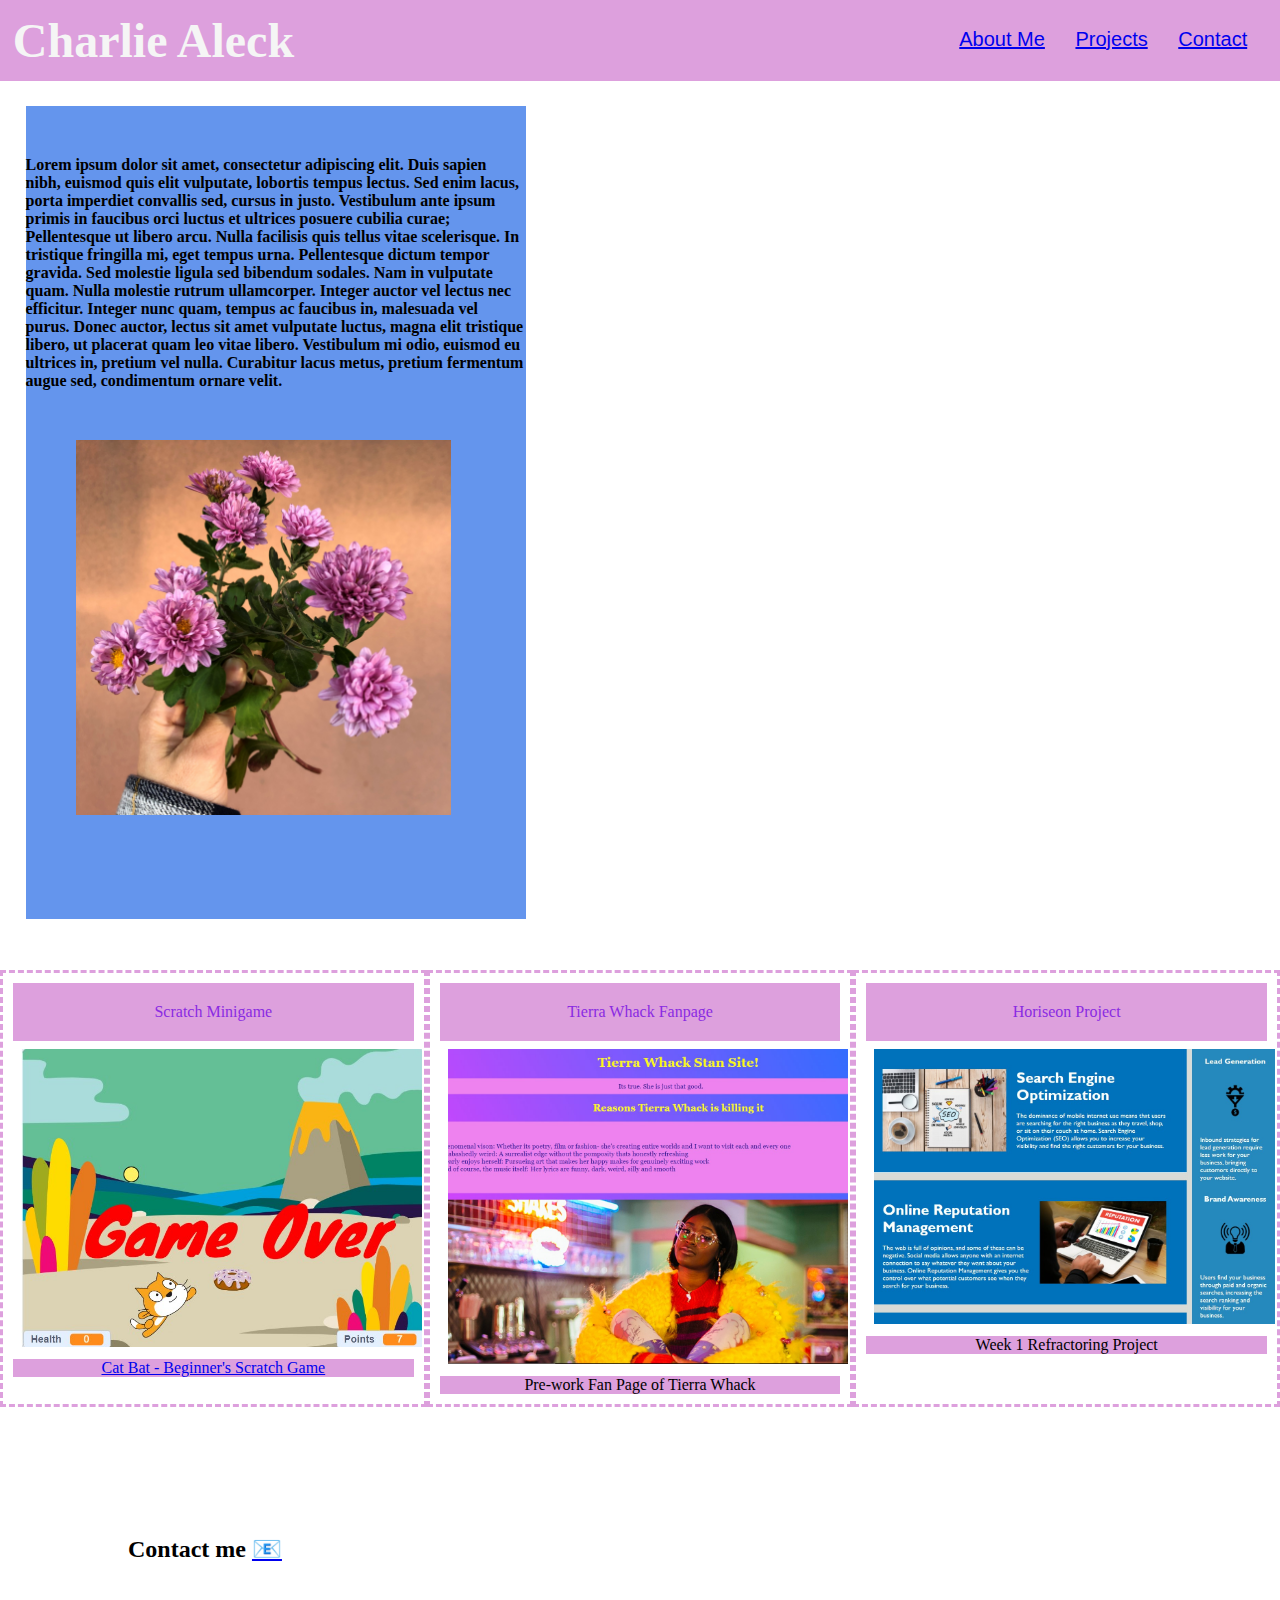
==== index.html @ 04c66715 "final edit" ====
<!DOCTYPE html>
<html lang="en">
<head>
    <meta charset="UTF-8">
    <meta http-equiv="X-UA-Compatible" content="IE=edge">
    <meta name="viewport" content="width=device-width, initial-scale=1.0">
    <link rel="stylesheet" href="assets/style.css">
    <title>Charlie Aleck</title>
</head>
<body>
        <!--Navigation Bar Links-->
    <header>
        <h1>Charlie Aleck</h1>
        <div>
            <ul>
                <li>
                    <a href="#bio">About Me</a>
                </li>
                <li>
                    <a href="#projects">Projects</a>
                </li>
                <li>
                    <a href="#contactme">Contact</a>
                </li>
            </ul>
        </div>
    </header>
        <!--About Me-->
        <section class="bio" id="bio">
            <p>Lorem ipsum dolor sit amet, consectetur adipiscing elit. Duis sapien nibh, euismod quis elit vulputate, lobortis tempus lectus. Sed enim lacus, porta imperdiet convallis sed, cursus in justo. Vestibulum ante ipsum primis in faucibus orci luctus et ultrices posuere cubilia curae; Pellentesque ut libero arcu. Nulla facilisis quis tellus vitae scelerisque. In tristique fringilla mi, eget tempus urna. Pellentesque dictum tempor gravida. Sed molestie ligula sed bibendum sodales. Nam in vulputate quam. Nulla molestie rutrum ullamcorper. Integer auctor vel lectus nec efficitur. Integer nunc quam, tempus ac faucibus in, malesuada vel purus. Donec auctor, lectus sit amet vulputate luctus, magna elit tristique libero, ut placerat quam leo vitae libero. Vestibulum mi odio, euismod eu ultrices in, pretium vel nulla. Curabitur lacus metus, pretium fermentum augue sed, condimentum ornare velit.
            </p>
        
        <!--Photo-->
            <p>
                <img class="aboutmeimg" src="./assets/images/flowers.jpg" alt="image of Charlie's hand holding a small bunch of purple flowers"> 
            </p>  
        </section>

        <!--Projects-->
        <section class="projects" id="projects">

        <main>
            <section class="project">
                <header>Scratch Minigame</header>
                    <img src="./assets/images/scratchgame.jpg" alt="Cat Bat Scratch Game" />
                        <p class="projectfooter">
                      <a href="https://scratch.mit.edu/projects/488320824">Cat Bat - Beginner's Scratch Game
                      </a>
                        </p>
                </section>

                <section class="project">
                  <header>Tierra Whack Fanpage</header>
                  <img src="./assets/images/TierraWhackFanPage.jpg" alt="Tierra Whack Fan Page"/>
                  <p class="projectfooter">Pre-work Fan Page of Tierra Whack</p>
                </section>

                <section class="project">
                  <header>Horiseon Project</header>
                  <img src="./assets/images/horiseon.jpg" alt="Horiseon Project" />
                  <p class="projectfooter">Week 1 Refractoring Project</p>
                </section>
            </main>
          
        </section>
        
        <!---Contact-->
    <footer>
        <h2 class="contactme" id="contactme">
            Contact me  
        
            <a href="mailto:aleckcharlie@gmail.com">📧</a>
        </h2>
    </footer>
</body>
</html>
---- assets/style.css ----
* {
    box-sizing: border-box;
    padding: 0;
    margin: 0;
    font-family: 'Montserrat', 'Helvetica' sans-serif;
}

body {
    background: url(https://media.giphy.com/media/xT0GqcCJJJH12hJvGM/giphy.gif);
    background: cover;
}

header {
    padding: 1%;
    font-size: 16px;
    position: sticky;
    background-color: plum;
}

header h1 {
    display: inline-block;
    font-size: 48px;
    color: whitesmoke;
}

header div {
    padding-top: 15px;
    margin-right: 20px;
    float: right;
    font-family: 'Montserrat','Helvetica', sans-serif;
    font-size: 20px;
}

header div ul {
    list-style-type: none;
}

header div ul li {
    display: inline-block;
    margin-left: 25px;
}

.bio {
    display: inline-block;  
    width: 500px;
    padding-right: 0px;
    margin: 2%;
    padding-top: 50px;
    padding-bottom: 50px;
    background-color: cornflowerblue;
    font-weight:bold;
}

.aboutmeimg {
    margin: 10%;
    display: inline-block;
    width: 75%;   
}

/* Projects */

main {
  display: flex;
  flex-wrap: wrap;
  margin-top: 2%;
}

.main-header {
  display: flex;
  flex-wrap: wrap;
  justify-content: space-between;
  padding: 60px;
  background: plum;
  color: #fff;
  font-weight: bold;
}

.project {
  flex: 1 0 0;
  padding: 10px;
  text-align: center;
  border-style: dashed;
  border-color: plum;
  border-width: 3px;
}

.project header {
  padding: 5%;
  background:plum;
  color: blueviolet;
}

.project img {
  width: 100%;
  min-width: 48px;
  background-color:powderblue;
  margin: 2%;
}

.projectfooter {
    background-color: plum;
}

/* Contact */

h2 {
    margin: 10%;
    align-self: center;
}

/* Media queries section, was not able to complete 
@media screen and (max-width: 992px) {
    something changes{
    }
  }

@media screen and (max-width: 576px) {
    something changes{
    }
  }

*/
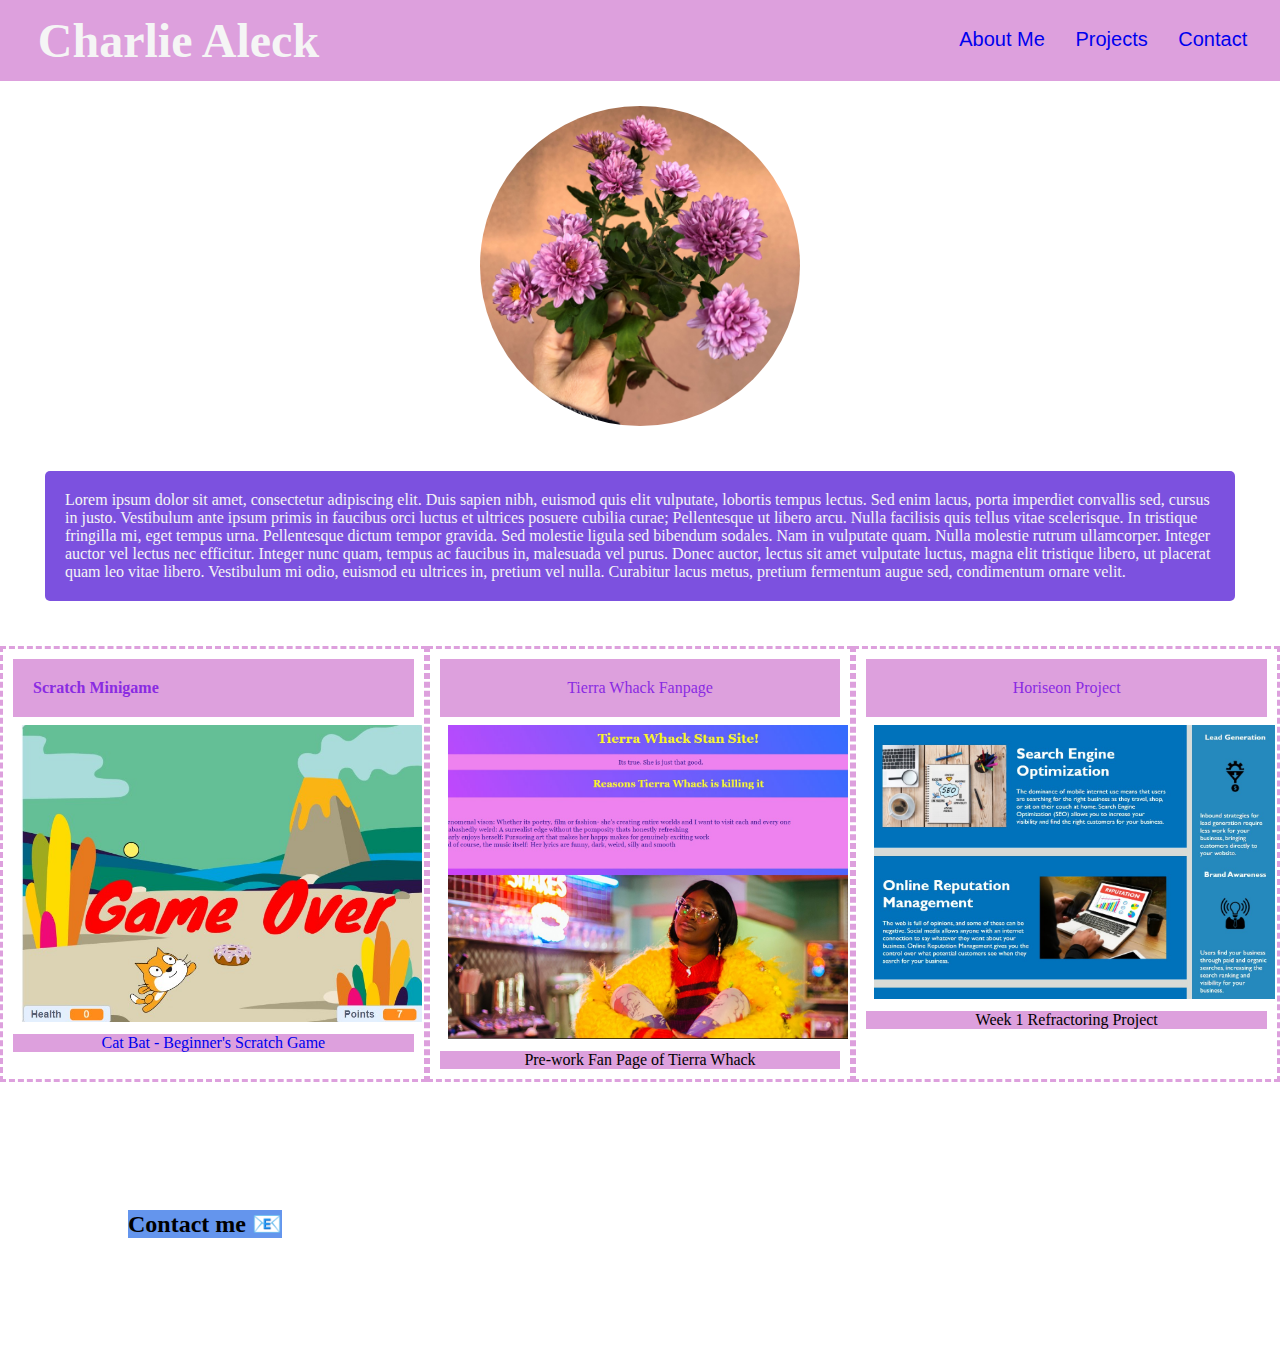
==== commit 6da65c6b: "added media queries" ====
--- a/index.html
+++ b/index.html
@@ -1,14 +1,18 @@
 <!DOCTYPE html>
 <html lang="en">
+
 <head>
     <meta charset="UTF-8">
     <meta http-equiv="X-UA-Compatible" content="IE=edge">
     <meta name="viewport" content="width=device-width, initial-scale=1.0">
+    <link href="https://cdn.jsdelivr.net/npm/bootstrap@5.0.1/dist/css/bootstrap.min.css" rel="stylesheet"
+        integrity="sha384-+0n0xVW2eSR5OomGNYDnhzAbDsOXxcvSN1TPprVMTNDbiYZCxYbOOl7+AMvyTG2x" crossorigin="anonymous">
     <link rel="stylesheet" href="assets/style.css">
     <title>Charlie Aleck</title>
 </head>
+
 <body>
-        <!--Navigation Bar Links-->
+    <!--Navigation Bar Links-->
     <header>
         <h1>Charlie Aleck</h1>
         <div>
@@ -25,52 +29,69 @@
             </ul>
         </div>
     </header>
-        <!--About Me-->
-        <section class="bio" id="bio">
-            <p>Lorem ipsum dolor sit amet, consectetur adipiscing elit. Duis sapien nibh, euismod quis elit vulputate, lobortis tempus lectus. Sed enim lacus, porta imperdiet convallis sed, cursus in justo. Vestibulum ante ipsum primis in faucibus orci luctus et ultrices posuere cubilia curae; Pellentesque ut libero arcu. Nulla facilisis quis tellus vitae scelerisque. In tristique fringilla mi, eget tempus urna. Pellentesque dictum tempor gravida. Sed molestie ligula sed bibendum sodales. Nam in vulputate quam. Nulla molestie rutrum ullamcorper. Integer auctor vel lectus nec efficitur. Integer nunc quam, tempus ac faucibus in, malesuada vel purus. Donec auctor, lectus sit amet vulputate luctus, magna elit tristique libero, ut placerat quam leo vitae libero. Vestibulum mi odio, euismod eu ultrices in, pretium vel nulla. Curabitur lacus metus, pretium fermentum augue sed, condimentum ornare velit.
+    <!--About Me-->
+
+            <img class="img" src="./assets/images/flowers.jpg"
+                alt="image of Charlie's hand holding a small bunch of purple flowers">
+
+            <p class="bio">Lorem ipsum dolor sit amet, consectetur adipiscing elit. Duis sapien nibh, euismod quis elit
+                vulputate,
+                lobortis tempus lectus. Sed enim lacus, porta imperdiet convallis sed, cursus in justo. Vestibulum
+                ante
+                ipsum primis in faucibus orci luctus et ultrices posuere cubilia curae; Pellentesque ut libero arcu.
+                Nulla
+                facilisis quis tellus vitae scelerisque. In tristique fringilla mi, eget tempus urna. Pellentesque
+                dictum
+                tempor gravida. Sed molestie ligula sed bibendum sodales. Nam in vulputate quam. Nulla molestie
+                rutrum
+                ullamcorper. Integer auctor vel lectus nec efficitur. Integer nunc quam, tempus ac faucibus in,
+                malesuada
+                vel purus. Donec auctor, lectus sit amet vulputate luctus, magna elit tristique libero, ut placerat
+                quam
+                leo
+                vitae libero. Vestibulum mi odio, euismod eu ultrices in, pretium vel nulla. Curabitur lacus metus,
+                pretium
+                fermentum augue sed, condimentum ornare velit.
             </p>
-        
-        <!--Photo-->
-            <p>
-                <img class="aboutmeimg" src="./assets/images/flowers.jpg" alt="image of Charlie's hand holding a small bunch of purple flowers"> 
-            </p>  
-        </section>
+            <!-- </section> -->
 
-        <!--Projects-->
-        <section class="projects" id="projects">
+    <!--Photo-->
 
+    <!--Projects-->
+    <section class="projects" id="projects">
         <main>
             <section class="project">
-                <header>Scratch Minigame</header>
-                    <img src="./assets/images/scratchgame.jpg" alt="Cat Bat Scratch Game" />
-                        <p class="projectfooter">
-                      <a href="https://scratch.mit.edu/projects/488320824">Cat Bat - Beginner's Scratch Game
-                      </a>
-                        </p>
-                </section>
+                <header class="main-header">Scratch Minigame</header>
+                <img src="./assets/images/scratchgame.jpg" alt="Cat Bat Scratch Game" />
+                <p class="projectfooter">
+                    <a href="https://scratch.mit.edu/projects/488320824">Cat Bat - Beginner's Scratch Game
+                    </a>
+                </p>
+            </section>
 
-                <section class="project">
-                  <header>Tierra Whack Fanpage</header>
-                  <img src="./assets/images/TierraWhackFanPage.jpg" alt="Tierra Whack Fan Page"/>
-                  <p class="projectfooter">Pre-work Fan Page of Tierra Whack</p>
-                </section>
+            <section class="project">
+                <header>Tierra Whack Fanpage</header>
+                <img src="./assets/images/TierraWhackFanPage.jpg" alt="Tierra Whack Fan Page" />
+                <p class="projectfooter">Pre-work Fan Page of Tierra Whack</p>
+            </section>
 
-                <section class="project">
-                  <header>Horiseon Project</header>
-                  <img src="./assets/images/horiseon.jpg" alt="Horiseon Project" />
-                  <p class="projectfooter">Week 1 Refractoring Project</p>
-                </section>
-            </main>
-          
-        </section>
-        
-        <!---Contact-->
+            <section class="project">
+                <header>Horiseon Project</header>
+                <img src="./assets/images/horiseon.jpg" alt="Horiseon Project" />
+                <p class="projectfooter">Week 1 Refractoring Project</p>
+            </section>
+        </main>
+
+    </section>
+
+    <!---Contact-->
     <footer>
         <h2 class="contactme" id="contactme">
-            Contact me  
-        
+            Contact me
+
             <a href="mailto:aleckcharlie@gmail.com">📧</a>
         </h2>
     </footer>
 </body>
+
 </html>--- a/assets/style.css
+++ b/assets/style.css
@@ -1,60 +1,63 @@
 * {
-    box-sizing: border-box;
-    padding: 0;
-    margin: 0;
-    font-family: 'Montserrat', 'Helvetica' sans-serif;
+  box-sizing: border-box;
+  padding: 0;
+  margin: 0;
+  font-family: "Montserrat", "Helvetica" sans-serif;
 }
-
+a {
+  text-decoration: none;
+}
 body {
-    background: url(https://media.giphy.com/media/xT0GqcCJJJH12hJvGM/giphy.gif);
-    background: cover;
+  background: url(https://media.giphy.com/media/xT0GqcCJJJH12hJvGM/giphy.gif);
+  background: cover;
 }
 
 header {
-    padding: 1%;
-    font-size: 16px;
-    position: sticky;
-    background-color: plum;
+  padding: 1%;
+  font-size: 16px;
+  position: sticky;
+  background-color: plum;
 }
 
 header h1 {
-    display: inline-block;
-    font-size: 48px;
-    color: whitesmoke;
+  display: inline-block;
+  font-size: 48px;
+  color: whitesmoke;
+  margin-left: 25px;
 }
 
 header div {
-    padding-top: 15px;
-    margin-right: 20px;
-    float: right;
-    font-family: 'Montserrat','Helvetica', sans-serif;
-    font-size: 20px;
+  padding-top: 15px;
+  margin-right: 20px;
+  float: right;
+  font-family: "Montserrat", "Helvetica", sans-serif;
+  font-size: 20px;
 }
 
 header div ul {
-    list-style-type: none;
+  list-style-type: none;
 }
 
 header div ul li {
-    display: inline-block;
-    margin-left: 25px;
+  display: inline-block;
+  margin-left: 25px;
+}
+
+.img {
+  margin-top: 25px;
+  max-width: 25%;
+  border-radius: 50%;
+  display: block;
+  margin-left: auto;
+  margin-right: auto;
 }
 
 .bio {
-    display: inline-block;  
-    width: 500px;
-    padding-right: 0px;
-    margin: 2%;
-    padding-top: 50px;
-    padding-bottom: 50px;
-    background-color: cornflowerblue;
-    font-weight:bold;
-}
-
-.aboutmeimg {
-    margin: 10%;
-    display: inline-block;
-    width: 75%;   
+  background-color: rgba(80, 23, 212, 0.75);
+  color: whitesmoke;
+  padding: 20px;
+  border-radius: 5px;
+  margin: 45px;
 }
 
 /* Projects */
@@ -63,6 +66,7 @@
   display: flex;
   flex-wrap: wrap;
   margin-top: 2%;
+  justify-content: space-between;
 }
 
 .main-header {
@@ -86,37 +90,79 @@
 
 .project header {
   padding: 5%;
-  background:plum;
+  background: plum;
   color: blueviolet;
 }
 
 .project img {
   width: 100%;
   min-width: 48px;
-  background-color:powderblue;
+  background-color: powderblue;
   margin: 2%;
 }
 
 .projectfooter {
-    background-color: plum;
+  background-color: plum;
 }
 
 /* Contact */
 
-h2 {
-    margin: 10%;
-    align-self: center;
+.contactme {
+  margin: 10%;
+  display: inline-block;
+  align-items: center;
+  background-color: cornflowerblue;
 }
 
-/* Media queries section, was not able to complete 
 @media screen and (max-width: 992px) {
-    something changes{
-    }
+  .img {
+    margin-top: 25px;
+    max-width: 25%;
+    border-radius: 50%;
+    display: block;
+    margin-left: auto;
+    margin-right: auto;
   }
+  .bio {
+    background-color: rgba(80, 23, 212, 0.75);
+    color: whitesmoke;
+    padding: 20px;
+    border-radius: 5px;
+    margin: 45px;
+  }
+}
+
+@media screen and (max-width: 768px) {
+  .img {
+    margin-top: 25px;
+    max-width: 25%;
+    border-radius: 50%;
+    display: block;
+    margin-left: auto;
+    margin-right: auto;
+  }
+  .bio {
+    background-color: rgba(80, 23, 212, 0.75);
+    color: whitesmoke;
+    padding: 20px;
+    border-radius: 5px;
+    margin: 45px;
+  }
+}
 
 @media screen and (max-width: 576px) {
-    something changes{
-    }
+  .img {
+    max-width: 50%;
+    border-radius: 50%;
+    display: block;
+    margin-left: auto;
+    margin-right: auto;
   }
-
-*/+  .bio {
+    background-color: rgba(80, 23, 212, 0.75);
+    color: whitesmoke;
+    padding: 20px;
+    border-radius: 5px;
+    margin: 10px;
+  }
+}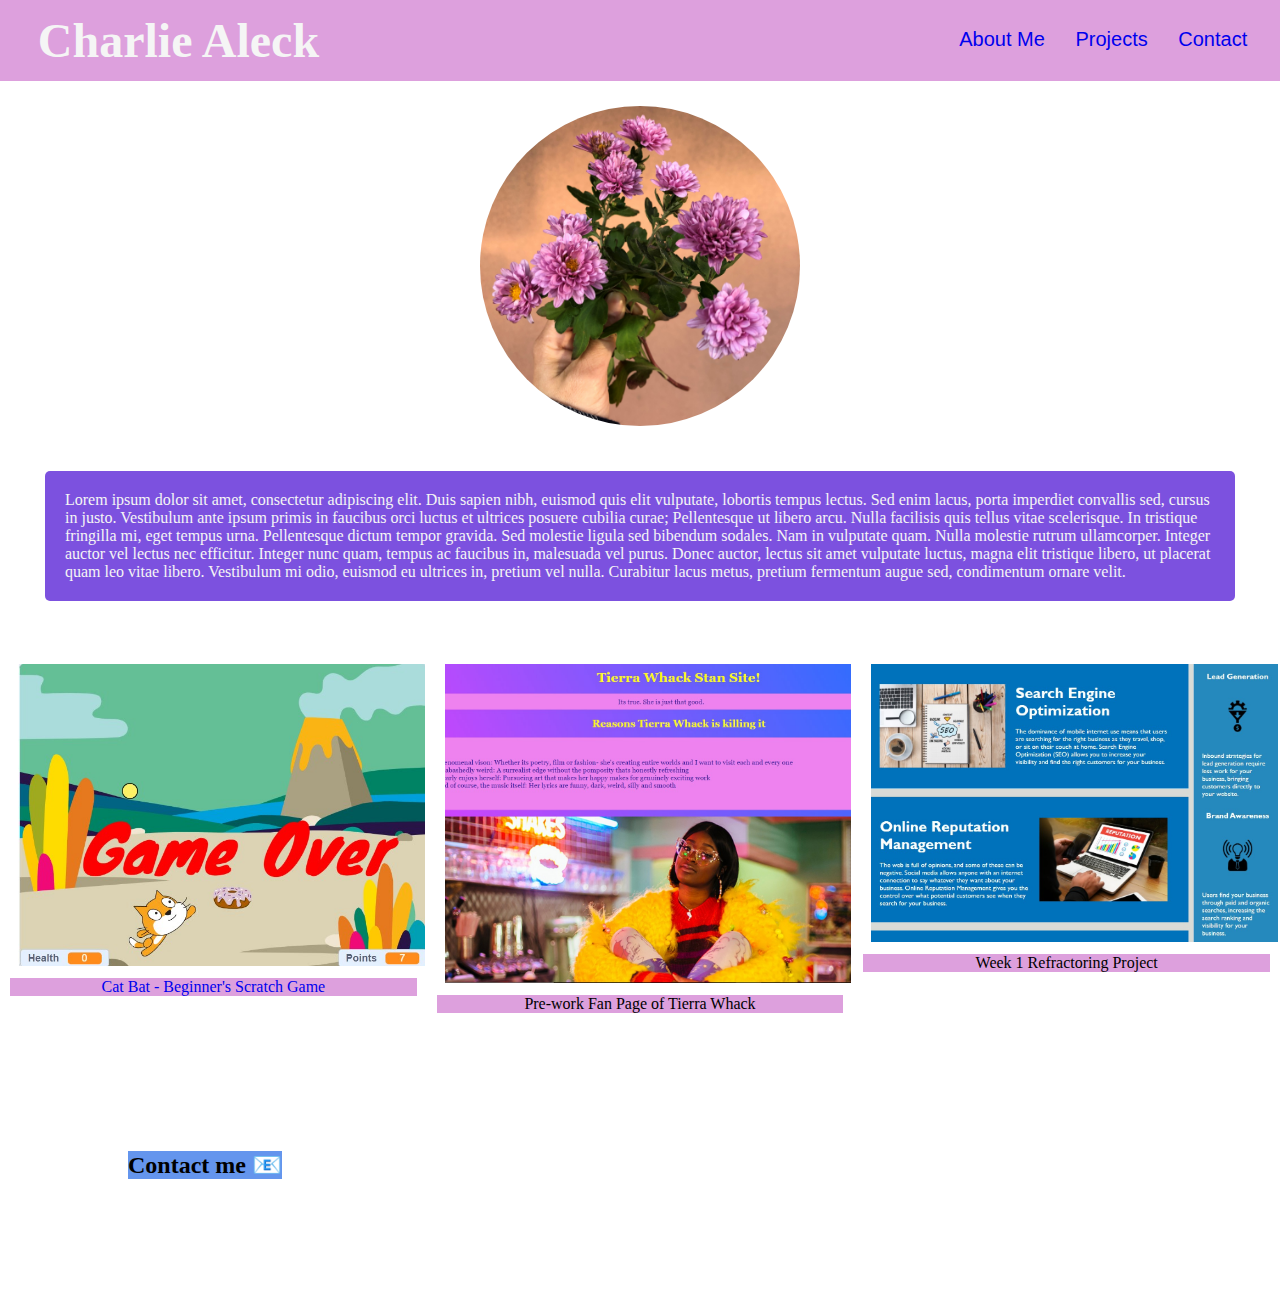
==== commit 942e96ae: "editing project cards" ====
--- a/index.html
+++ b/index.html
@@ -61,7 +61,7 @@
     <section class="projects" id="projects">
         <main>
             <section class="project">
-                <header class="main-header">Scratch Minigame</header>
+                <!-- <header class="main-header">Scratch Minigame</header> -->
                 <img src="./assets/images/scratchgame.jpg" alt="Cat Bat Scratch Game" />
                 <p class="projectfooter">
                     <a href="https://scratch.mit.edu/projects/488320824">Cat Bat - Beginner's Scratch Game
@@ -70,13 +70,13 @@
             </section>
 
             <section class="project">
-                <header>Tierra Whack Fanpage</header>
+                <!-- <header>Tierra Whack Fanpage</header> -->
                 <img src="./assets/images/TierraWhackFanPage.jpg" alt="Tierra Whack Fan Page" />
                 <p class="projectfooter">Pre-work Fan Page of Tierra Whack</p>
             </section>
 
             <section class="project">
-                <header>Horiseon Project</header>
+                <!-- <header>Horiseon Project</header> -->
                 <img src="./assets/images/horiseon.jpg" alt="Horiseon Project" />
                 <p class="projectfooter">Week 1 Refractoring Project</p>
             </section>
--- a/assets/style.css
+++ b/assets/style.css
@@ -83,16 +83,14 @@
   flex: 1 0 0;
   padding: 10px;
   text-align: center;
-  border-style: dashed;
-  border-color: plum;
-  border-width: 3px;
+
 }
 
-.project header {
+/* .project header {
   padding: 5%;
   background: plum;
   color: blueviolet;
-}
+} */
 
 .project img {
   width: 100%;
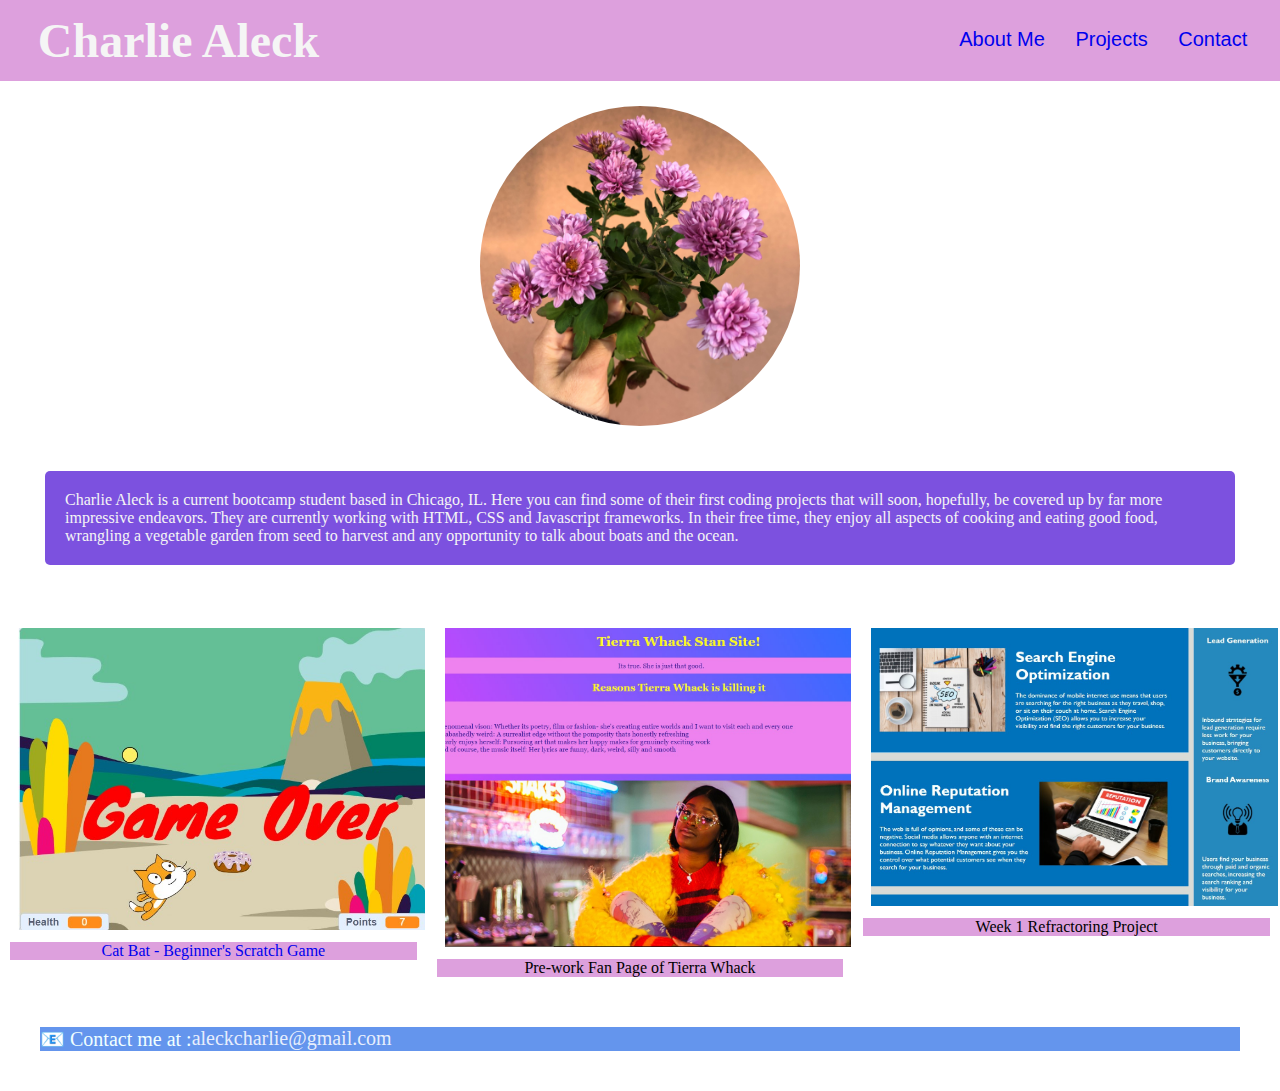
==== commit 07fb419b: "refractored css" ====
--- a/index.html
+++ b/index.html
@@ -34,25 +34,13 @@
             <img class="img" src="./assets/images/flowers.jpg"
                 alt="image of Charlie's hand holding a small bunch of purple flowers">
 
-            <p class="bio">Lorem ipsum dolor sit amet, consectetur adipiscing elit. Duis sapien nibh, euismod quis elit
-                vulputate,
-                lobortis tempus lectus. Sed enim lacus, porta imperdiet convallis sed, cursus in justo. Vestibulum
-                ante
-                ipsum primis in faucibus orci luctus et ultrices posuere cubilia curae; Pellentesque ut libero arcu.
-                Nulla
-                facilisis quis tellus vitae scelerisque. In tristique fringilla mi, eget tempus urna. Pellentesque
-                dictum
-                tempor gravida. Sed molestie ligula sed bibendum sodales. Nam in vulputate quam. Nulla molestie
-                rutrum
-                ullamcorper. Integer auctor vel lectus nec efficitur. Integer nunc quam, tempus ac faucibus in,
-                malesuada
-                vel purus. Donec auctor, lectus sit amet vulputate luctus, magna elit tristique libero, ut placerat
-                quam
-                leo
-                vitae libero. Vestibulum mi odio, euismod eu ultrices in, pretium vel nulla. Curabitur lacus metus,
-                pretium
-                fermentum augue sed, condimentum ornare velit.
-            </p>
+            <section class="bio">
+                <p>
+                    Charlie Aleck is a current bootcamp student based in Chicago, IL. Here you can find some of their first coding projects that will soon, hopefully, be covered up by far more impressive endeavors. They are currently working with HTML, CSS and Javascript frameworks. 
+
+                    In their free time, they enjoy all aspects of cooking and eating good food, wrangling a vegetable garden from seed to harvest and any opportunity to talk about boats and the ocean. 
+                </p>
+            </section>
             <!-- </section> -->
 
     <!--Photo-->
@@ -86,11 +74,12 @@
 
     <!---Contact-->
     <footer>
-        <h2 class="contactme" id="contactme">
-            Contact me
-
-            <a href="mailto:aleckcharlie@gmail.com">📧</a>
-        </h2>
+        <div>
+            <p class="contactme" id="contactme"> 📧 Contact me at : 
+                <a href="mailto:aleckcharlie@gmail.com" class="contactlink"> aleckcharlie@gmail.com </a>
+            </p>
+            
+        </div>
     </footer>
 </body>
 
--- a/assets/style.css
+++ b/assets/style.css
@@ -42,7 +42,7 @@
   display: inline-block;
   margin-left: 25px;
 }
-
+/* -------- Bio  ----------------------------------------*/
 .img {
   margin-top: 25px;
   max-width: 25%;
@@ -60,7 +60,7 @@
   margin: 45px;
 }
 
-/* Projects */
+/* -------- Project Cards ----------------------------------------*/
 
 main {
   display: flex;
@@ -103,15 +103,26 @@
   background-color: plum;
 }
 
-/* Contact */
+/* -------- Contact  ----------------------------------------*/
 
 .contactme {
-  margin: 10%;
-  display: inline-block;
+  color: azure;
+  margin: 2em;
+  display: flex;
   align-items: center;
   background-color: cornflowerblue;
+  font-size: 20px;
+  font-weight: 400;
 }
 
+.contactlink {
+  color:rgba(255, 255, 255, 0.863);
+}
+
+.contactlink:hover {
+  color: rgba(239, 255, 8, 0.863);
+}
+/* -------- Media Queries ----------------------------------------*/
 @media screen and (max-width: 992px) {
   .img {
     margin-top: 25px;
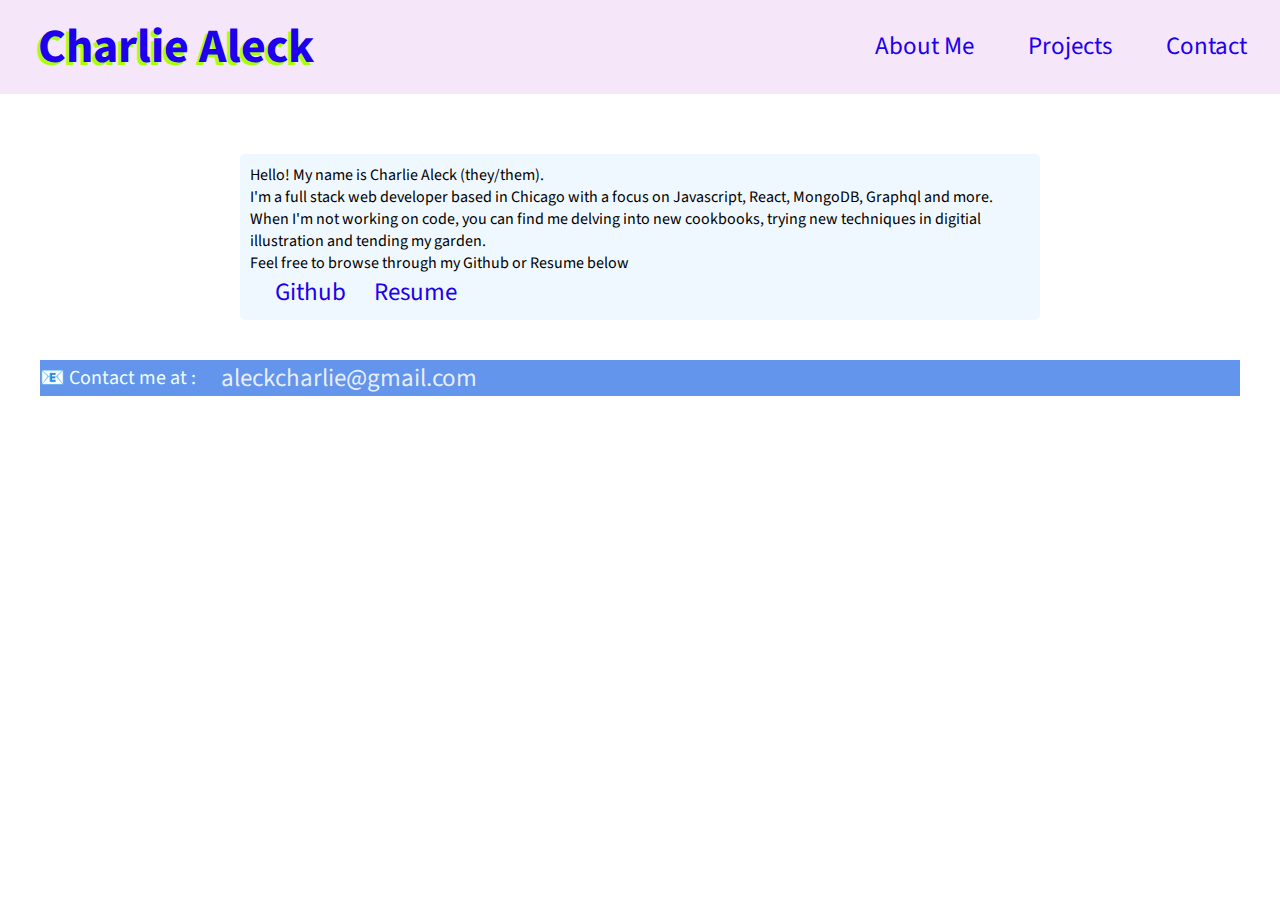
==== commit 2199aba9: "styled bio" ====
--- a/index.html
+++ b/index.html
@@ -5,6 +5,9 @@
     <meta charset="UTF-8">
     <meta http-equiv="X-UA-Compatible" content="IE=edge">
     <meta name="viewport" content="width=device-width, initial-scale=1.0">
+    <link rel="preconnect" href="https://fonts.googleapis.com">
+    <link rel="preconnect" href="https://fonts.gstatic.com" crossorigin>
+    <link href="https://fonts.googleapis.com/css2?family=Source+Sans+Pro:ital@0;1&display=swap" rel="stylesheet">
     <link href="https://cdn.jsdelivr.net/npm/bootstrap@5.0.1/dist/css/bootstrap.min.css" rel="stylesheet"
         integrity="sha384-+0n0xVW2eSR5OomGNYDnhzAbDsOXxcvSN1TPprVMTNDbiYZCxYbOOl7+AMvyTG2x" crossorigin="anonymous">
     <link rel="stylesheet" href="assets/style.css">
@@ -30,55 +33,38 @@
         </div>
     </header>
     <!--About Me-->
-
-            <img class="img" src="./assets/images/flowers.jpg"
-                alt="image of Charlie's hand holding a small bunch of purple flowers">
-
-            <section class="bio">
-                <p>
-                    Charlie Aleck is a current bootcamp student based in Chicago, IL. Here you can find some of their first coding projects that will soon, hopefully, be covered up by far more impressive endeavors. They are currently working with HTML, CSS and Javascript frameworks. 
-
-                    In their free time, they enjoy all aspects of cooking and eating good food, wrangling a vegetable garden from seed to harvest and any opportunity to talk about boats and the ocean. 
-                </p>
-            </section>
-            <!-- </section> -->
+    <section class="bio">
+        <p>
+            Hello! My name is Charlie Aleck (they/them).
+            <br />
+            I'm a full stack web developer based in Chicago with a focus on Javascript, React, MongoDB, Graphql and
+            more.
+            <br />
+            When I'm not working on code, you can find me delving into new cookbooks, trying new techniques in digitial
+            illustration and tending my garden.
+            <br />
+            Feel free to browse through my Github or Resume below
+            <br />
+            <a href="https://github.com/aleck-charlie" class="card-link">Github</a> <a href=""
+                className="card-link">Resume</a>
+        </p>
+    </section>
+    <!-- </section> -->
 
     <!--Photo-->
 
     <!--Projects-->
     <section class="projects" id="projects">
-        <main>
-            <section class="project">
-                <!-- <header class="main-header">Scratch Minigame</header> -->
-                <img src="./assets/images/scratchgame.jpg" alt="Cat Bat Scratch Game" />
-                <p class="projectfooter">
-                    <a href="https://scratch.mit.edu/projects/488320824">Cat Bat - Beginner's Scratch Game
-                    </a>
-                </p>
-            </section>
-
-            <section class="project">
-                <!-- <header>Tierra Whack Fanpage</header> -->
-                <img src="./assets/images/TierraWhackFanPage.jpg" alt="Tierra Whack Fan Page" />
-                <p class="projectfooter">Pre-work Fan Page of Tierra Whack</p>
-            </section>
-
-            <section class="project">
-                <!-- <header>Horiseon Project</header> -->
-                <img src="./assets/images/horiseon.jpg" alt="Horiseon Project" />
-                <p class="projectfooter">Week 1 Refractoring Project</p>
-            </section>
-        </main>
 
     </section>
 
     <!---Contact-->
     <footer>
         <div>
-            <p class="contactme" id="contactme"> 📧 Contact me at : 
+            <p class="contactme" id="contactme"> 📧 Contact me at :
                 <a href="mailto:aleckcharlie@gmail.com" class="contactlink"> aleckcharlie@gmail.com </a>
             </p>
-            
+
         </div>
     </footer>
 </body>
--- a/assets/style.css
+++ b/assets/style.css
@@ -3,10 +3,20 @@
   padding: 0;
   margin: 0;
   font-family: "Montserrat", "Helvetica" sans-serif;
+  font-family: 'Source Sans Pro', sans-serif;
 }
 a {
   text-decoration: none;
+  display: inline-block;
+  font-size: 25px;
+  color: #2000ec;
+  margin-left: 25px;
 }
+
+a:hover {
+  text-decoration: underline;
+}
+
 body {
   background: url(https://media.giphy.com/media/xT0GqcCJJJH12hJvGM/giphy.gif);
   background: cover;
@@ -16,13 +26,14 @@
   padding: 1%;
   font-size: 16px;
   position: sticky;
-  background-color: plum;
+  background: #f6e6fa;
 }
 
 header h1 {
   display: inline-block;
   font-size: 48px;
-  color: whitesmoke;
+  color: #2000ec;
+  text-shadow: -3px 3px #a7ff10;
   margin-left: 25px;
 }
 
@@ -53,11 +64,13 @@
 }
 
 .bio {
-  background-color: rgba(80, 23, 212, 0.75);
-  color: whitesmoke;
-  padding: 20px;
+  background-color: aliceblue;
+  padding: 10px;
   border-radius: 5px;
-  margin: 45px;
+  margin: auto;
+  max-width: 800px;
+  margin-top: 60px;
+  margin-bottom: 20px;
 }
 
 /* -------- Project Cards ----------------------------------------*/
@@ -83,14 +96,7 @@
   flex: 1 0 0;
   padding: 10px;
   text-align: center;
-
 }
-
-/* .project header {
-  padding: 5%;
-  background: plum;
-  color: blueviolet;
-} */
 
 .project img {
   width: 100%;
@@ -116,7 +122,7 @@
 }
 
 .contactlink {
-  color:rgba(255, 255, 255, 0.863);
+  color: rgba(255, 255, 255, 0.863);
 }
 
 .contactlink:hover {
@@ -133,11 +139,12 @@
     margin-right: auto;
   }
   .bio {
-    background-color: rgba(80, 23, 212, 0.75);
+    background-color: rgba(80, 23, 212);
     color: whitesmoke;
     padding: 20px;
     border-radius: 5px;
-    margin: 45px;
+    margin: auto;
+    max-width: 800px;
   }
 }
 
@@ -174,4 +181,4 @@
     border-radius: 5px;
     margin: 10px;
   }
-}+}
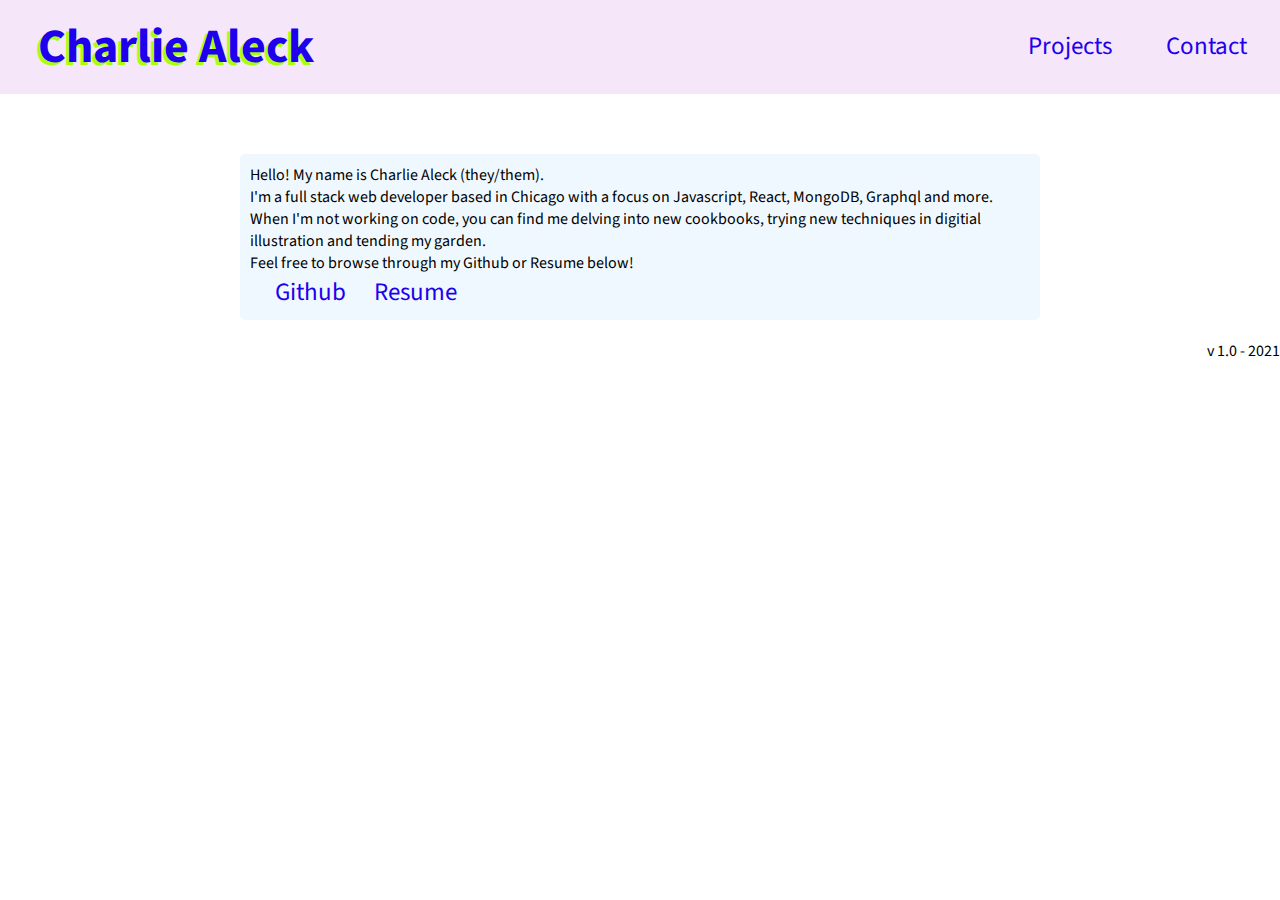
==== commit d93cc6e7: "removed projects card" ====
--- a/index.html
+++ b/index.html
@@ -21,9 +21,6 @@
         <div>
             <ul>
                 <li>
-                    <a href="#bio">About Me</a>
-                </li>
-                <li>
                     <a href="#projects">Projects</a>
                 </li>
                 <li>
@@ -43,29 +40,14 @@
             When I'm not working on code, you can find me delving into new cookbooks, trying new techniques in digitial
             illustration and tending my garden.
             <br />
-            Feel free to browse through my Github or Resume below
+            Feel free to browse through my Github or Resume below!
             <br />
-            <a href="https://github.com/aleck-charlie" class="card-link">Github</a> <a href=""
+            <a href="https://github.com/aleck-charlie">Github</a> <a href="https://docs.google.com/document/d/1zssz-r2Og18BkP3a6k8Wp2i1cd3qWnCoMf9ByB3kINM/edit?usp=sharing"
                 className="card-link">Resume</a>
         </p>
     </section>
-    <!-- </section> -->
-
-    <!--Photo-->
-
-    <!--Projects-->
-    <section class="projects" id="projects">
-
-    </section>
-
-    <!---Contact-->
     <footer>
-        <div>
-            <p class="contactme" id="contactme"> 📧 Contact me at :
-                <a href="mailto:aleckcharlie@gmail.com" class="contactlink"> aleckcharlie@gmail.com </a>
-            </p>
-
-        </div>
+        <div>v 1.0 - 2021</div>
     </footer>
 </body>
 
--- a/assets/style.css
+++ b/assets/style.css
@@ -20,6 +20,7 @@
 body {
   background: url(https://media.giphy.com/media/xT0GqcCJJJH12hJvGM/giphy.gif);
   background: cover;
+  background-repeat: repeat-x;
 }
 
 header {
@@ -43,6 +44,7 @@
   float: right;
   font-family: "Montserrat", "Helvetica", sans-serif;
   font-size: 20px;
+  background: #f6e6fa;
 }
 
 header div ul {
@@ -53,15 +55,11 @@
   display: inline-block;
   margin-left: 25px;
 }
+
+footer {
+  text-align: right;
+}
 /* -------- Bio  ----------------------------------------*/
-.img {
-  margin-top: 25px;
-  max-width: 25%;
-  border-radius: 50%;
-  display: block;
-  margin-left: auto;
-  margin-right: auto;
-}
 
 .bio {
   background-color: aliceblue;
@@ -73,74 +71,17 @@
   margin-bottom: 20px;
 }
 
-/* -------- Project Cards ----------------------------------------*/
-
-main {
-  display: flex;
-  flex-wrap: wrap;
-  margin-top: 2%;
-  justify-content: space-between;
-}
-
-.main-header {
-  display: flex;
-  flex-wrap: wrap;
-  justify-content: space-between;
-  padding: 60px;
-  background: plum;
-  color: #fff;
-  font-weight: bold;
-}
-
-.project {
-  flex: 1 0 0;
-  padding: 10px;
-  text-align: center;
-}
-
-.project img {
-  width: 100%;
-  min-width: 48px;
-  background-color: powderblue;
-  margin: 2%;
-}
-
-.projectfooter {
-  background-color: plum;
-}
-
 /* -------- Contact  ----------------------------------------*/
 
-.contactme {
-  color: azure;
-  margin: 2em;
-  display: flex;
-  align-items: center;
-  background-color: cornflowerblue;
-  font-size: 20px;
-  font-weight: 400;
-}
-
-.contactlink {
-  color: rgba(255, 255, 255, 0.863);
-}
-
-.contactlink:hover {
-  color: rgba(239, 255, 8, 0.863);
-}
 /* -------- Media Queries ----------------------------------------*/
 @media screen and (max-width: 992px) {
-  .img {
-    margin-top: 25px;
-    max-width: 25%;
-    border-radius: 50%;
-    display: block;
-    margin-left: auto;
-    margin-right: auto;
+  header div {
+    margin: auto;
+    font-size: 20px;
+    background: #f6e6fa;
   }
   .bio {
-    background-color: rgba(80, 23, 212);
-    color: whitesmoke;
+
     padding: 20px;
     border-radius: 5px;
     margin: auto;
@@ -149,17 +90,12 @@
 }
 
 @media screen and (max-width: 768px) {
-  .img {
-    margin-top: 25px;
-    max-width: 25%;
-    border-radius: 50%;
-    display: block;
-    margin-left: auto;
-    margin-right: auto;
+  header div {
+    margin: auto;
+    font-size: 20px;
+    background: #f6e6fa;
   }
   .bio {
-    background-color: rgba(80, 23, 212, 0.75);
-    color: whitesmoke;
     padding: 20px;
     border-radius: 5px;
     margin: 45px;
@@ -167,16 +103,12 @@
 }
 
 @media screen and (max-width: 576px) {
-  .img {
-    max-width: 50%;
-    border-radius: 50%;
-    display: block;
-    margin-left: auto;
-    margin-right: auto;
+  header div {
+    margin: auto;
+    font-size: 20px;
+    background: #f6e6fa;
   }
   .bio {
-    background-color: rgba(80, 23, 212, 0.75);
-    color: whitesmoke;
     padding: 20px;
     border-radius: 5px;
     margin: 10px;
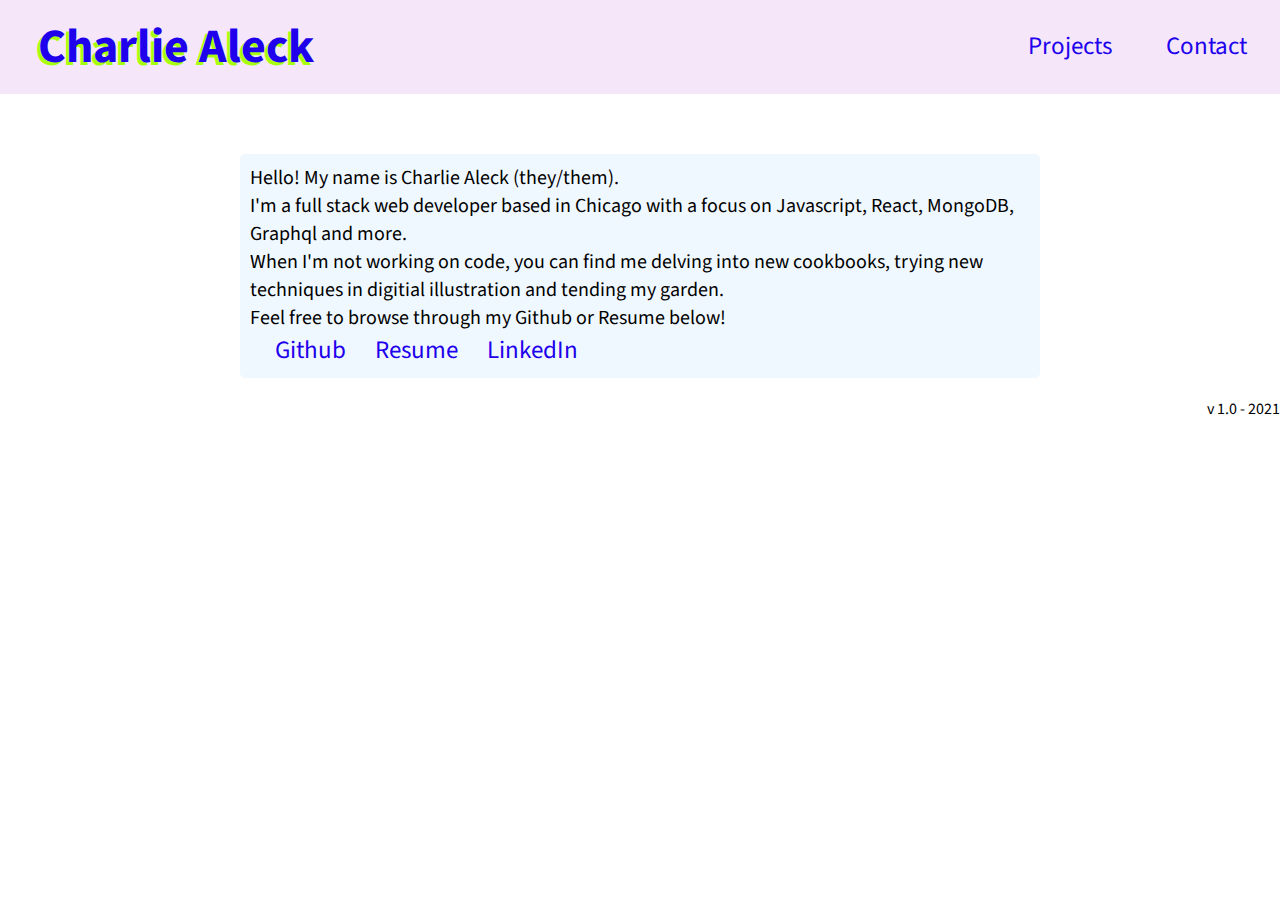
==== commit f315d731: "updated project icons" ====
--- a/index.html
+++ b/index.html
@@ -21,16 +21,16 @@
         <div>
             <ul>
                 <li>
-                    <a href="#projects">Projects</a>
+                    <a href="./projects.html">Projects</a>
                 </li>
                 <li>
-                    <a href="#contactme">Contact</a>
+                    <a href="./contact.html">Contact</a>
                 </li>
             </ul>
         </div>
     </header>
     <!--About Me-->
-    <section class="bio">
+    <section class="card">
         <p>
             Hello! My name is Charlie Aleck (they/them).
             <br />
@@ -42,8 +42,9 @@
             <br />
             Feel free to browse through my Github or Resume below!
             <br />
-            <a href="https://github.com/aleck-charlie">Github</a> <a href="https://docs.google.com/document/d/1zssz-r2Og18BkP3a6k8Wp2i1cd3qWnCoMf9ByB3kINM/edit?usp=sharing"
-                className="card-link">Resume</a>
+            <a href="https://github.com/aleck-charlie">Github</a> 
+            <a href="https://docs.google.com/document/d/1zssz-r2Og18BkP3a6k8Wp2i1cd3qWnCoMf9ByB3kINM/edit?usp=sharing">Resume</a>
+            <a href="https://www.linkedin.com/in/charlie-aleck-755785205/">LinkedIn</a>
         </p>
     </section>
     <footer>
--- a/assets/style.css
+++ b/assets/style.css
@@ -2,7 +2,6 @@
   box-sizing: border-box;
   padding: 0;
   margin: 0;
-  font-family: "Montserrat", "Helvetica" sans-serif;
   font-family: 'Source Sans Pro', sans-serif;
 }
 a {
@@ -56,12 +55,39 @@
   margin-left: 25px;
 }
 
+img {
+  margin: auto;
+}
+
 footer {
   text-align: right;
 }
-/* -------- Bio  ----------------------------------------*/
 
-.bio {
+p {
+  font-size: 20px;
+}
+
+.button {
+  background: chartreuse;
+  text-align: center;
+  border: none;
+  font-weight: bold;
+}
+
+.contact {
+  text-align: center;
+  font-size: 20px;
+}
+
+.note {
+  text-align: center;
+  margin: auto;
+  padding: 20px;
+}
+/* -------- card    ----------------------------------------*/
+
+
+.card  {
   background-color: aliceblue;
   padding: 10px;
   border-radius: 5px;
@@ -71,6 +97,18 @@
   margin-bottom: 20px;
 }
 
+.card-footer {
+    display: flex;
+    flex-direction: column;
+    background: aliceblue;
+    border: none;
+}
+
+.projects {
+  display: flex;
+  flex-wrap: nowrap;
+  padding: 20px;
+}
 /* -------- Contact  ----------------------------------------*/
 
 /* -------- Media Queries ----------------------------------------*/
@@ -80,7 +118,7 @@
     font-size: 20px;
     background: #f6e6fa;
   }
-  .bio {
+  .card  {
 
     padding: 20px;
     border-radius: 5px;
@@ -95,7 +133,7 @@
     font-size: 20px;
     background: #f6e6fa;
   }
-  .bio {
+  .card  {
     padding: 20px;
     border-radius: 5px;
     margin: 45px;
@@ -108,7 +146,7 @@
     font-size: 20px;
     background: #f6e6fa;
   }
-  .bio {
+  .card  {
     padding: 20px;
     border-radius: 5px;
     margin: 10px;
